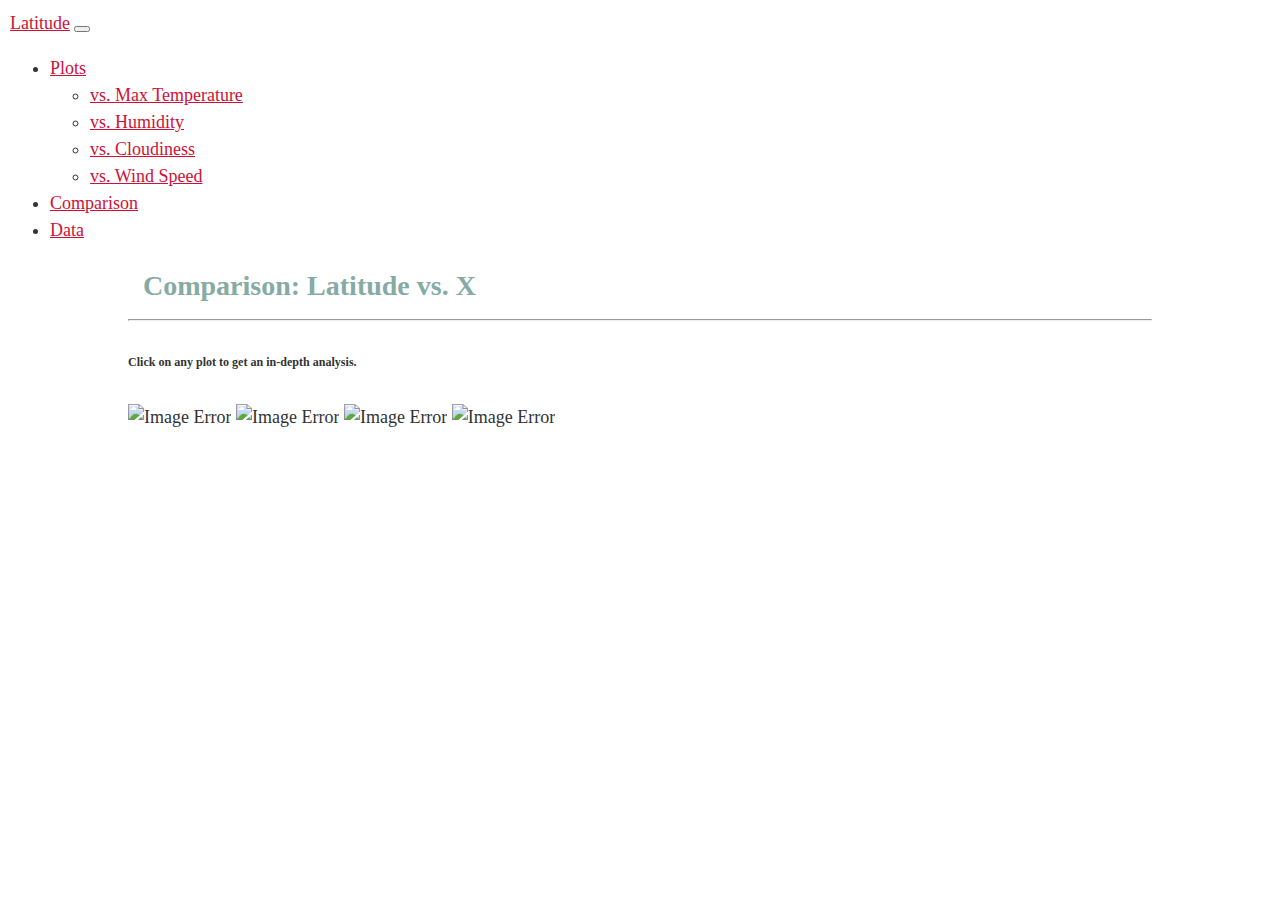
==== comparisons.html @ a563ba71 "1. pages created. 2. visualizations added. 3. menu bar added. 4. style.css updated" ====
<!DOCTYPE html>
<html lang="en-us">

<head>

  <meta charset="UTF-8">
  <title>Visualizations</title>

  <link href="https://cdn.jsdelivr.net/npm/bootstrap@5.0.1/dist/css/bootstrap.min.css" rel="stylesheet" integrity="sha384-+0n0xVW2eSR5OomGNYDnhzAbDsOXxcvSN1TPprVMTNDbiYZCxYbOOl7+AMvyTG2x" crossorigin="anonymous">
  <script src="https://cdn.jsdelivr.net/npm/bootstrap@5.0.1/dist/js/bootstrap.bundle.min.js" integrity="sha384-gtEjrD/SeCtmISkJkNUaaKMoLD0//ElJ19smozuHV6z3Iehds+3Ulb9Bn9Plx0x4" crossorigin="anonymous"></script>
  
  <link rel="stylesheet" type="text/css" href="style.css">

</head>

<body>
<header>
  <nav class="navbar navbar-expand-lg navbar-light bg-light">
    <div class="container-fluid">
    <a class="navbar-brand" href="index.html">Latitude</a>
    <button class="navbar-toggler" type="button" data-bs-toggle="collapse" data-bs-target="#navbarSupportedContent" aria-controls="navbarSupportedContent" aria-expanded="false" aria-label="Toggle navigation">
      <span class="navbar-toggler-icon"></span>
    </button>
      <div class="collapse navbar-collapse" id="navbarSupportedContent">
        <ul class="navbar-nav me-auto mb-2 mb-lg-0">
          <li class="nav-item dropdown">
            <a class="nav-link dropdown-toggle" href="#" id="navbarDropdown" role="button" data-bs-toggle="dropdown" aria-expanded="false">
              Plots
            </a>
            <ul class="dropdown-menu" aria-labelledby="navbarDropdown">
              <li><a class="dropdown-item" href="comparisons.html">vs. Max Temperature</a></li>
              <li><a class="dropdown-item" href="comparisons.html">vs. Humidity</a></li>
              <li><a class="dropdown-item" href="comparisons.html">vs. Cloudiness</a></li>
              <li><a class="dropdown-item" href="comparisons.html">vs. Wind Speed</a></li>
            </ul>
          </li>
          <li class="nav-item">
            <a class="nav-link" href="comparisons.html">Comparison</a>
          </li>
          <li class="nav-item">
            <a class="nav-link" href="data.html">Data</a>
          </li> 
        </ul>
      </div>
    </div>
  </nav>
</header>

  <div class="container">

    <!-- Row 1 -->
    <div class="row">
      <div class="col-lg-12">
        <h1>Comparison: Latitude vs. X</h1>
        <hr>
      </div>
    </div>

    <h6>Click on any plot to get an in-depth analysis.</h6>

    <!-- Row 2 -->
    <div class="row">
      <div class="col-md-4">
        <img id="Fig1-image" src="file:///Users/mehulparekh/Documents/Repos/Web-Design-Challenge/assets/Fig1.png" alt="Image Error">
      <!-- </div>
      <div class="col-lg-6 col-sm-3"> -->
        <img id="Fig1-image" src="file:///Users/mehulparekh/Documents/Repos/Web-Design-Challenge/assets/Fig2.png" alt="Image Error">
      <!-- </div>
      <div class="col-lg-6 col-sm-3"> -->
        <img id="Fig1-image" src="file:///Users/mehulparekh/Documents/Repos/Web-Design-Challenge/assets/Fig3.png" alt="Image Error">
      <!-- </div>
      <div class="col-lg-6 col-sm-3"> -->
        <img id="Fig1-image" src="file:///Users/mehulparekh/Documents/Repos/Web-Design-Challenge/assets/Fig4.png" alt="Image Error">
      </div>
    </div>
  </div>
</body>

</html>
---- style.css ----
/*
 First External CSS Stylesheet
 */

/* Styling for HTML elements */
body {
  padding: 5px;
  margin: 5px;
  font-family: Georgia, "Times New Roman", Times, serif;
  font-size: 18px;
  line-height: 150%;
  color: #333;
  background: #FFFFFF;
  text-align: left;

}

header {
  background: #FFFFFF;
}

h1 {
  padding: 10px 10px;
  margin: 5px;
  margin-bottom: 10px;
  font-size: 28px;
  color: #86aba5;
  text-align: left;
}

h2 {
  font-size: 24px;
}

a {
  color: #d21034;
}

/* Selecting elements by class */
.container {
  width: 1024px;
  margin: 0 auto;
}

/* Selecting elements by ID */
#main-bio,
#contact-info,
#bio-image {
  float: left;
}

#figure {
  position: static;
}

/*#bio-name {
  position: absolute;
  top: 150px;
  left: 30px;
}*/

/*#main-bio {
  width: 70%;
}

#contact-info {
  width: 30%;
}
*/
#Fig1-image {
  width: 550px;
  height: 400px;
  /*margin-right: 5px;*/
}
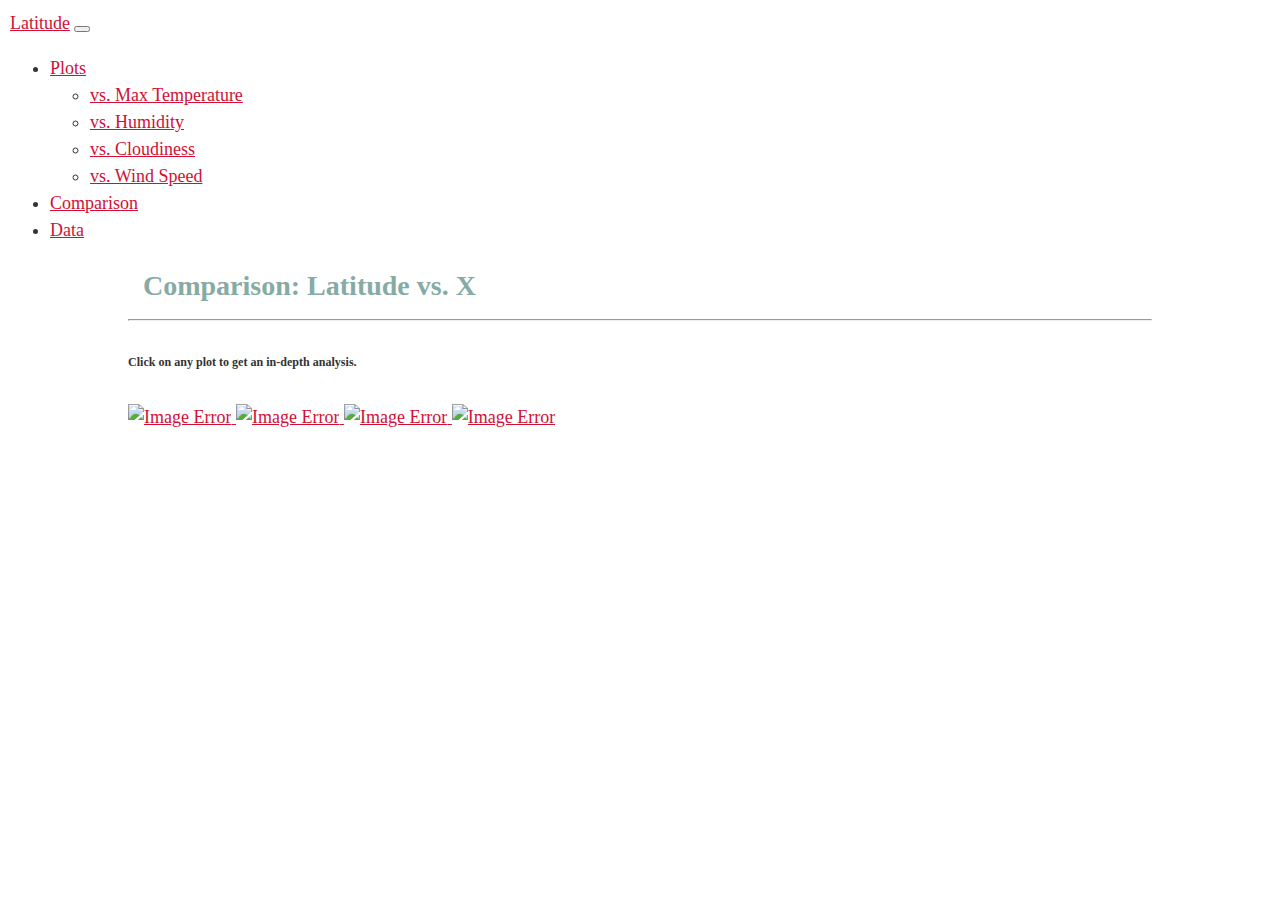
==== commit d160498e: "data page updated" ====
--- a/comparisons.html
+++ b/comparisons.html
@@ -61,16 +61,24 @@
     <!-- Row 2 -->
     <div class="row">
       <div class="col-md-4">
-        <img id="Fig1-image" src="file:///Users/mehulparekh/Documents/Repos/Web-Design-Challenge/assets/Fig1.png" alt="Image Error">
+        <a href="file:///Users/mehulparekh/Documents/Repos/Web-Design-Challenge/visualization1.html">
+          <img id="Fig1-image" src="file:///Users/mehulparekh/Documents/Repos/Web-Design-Challenge/assets/Fig1.png" alt="Image Error">
+        </a>
       <!-- </div>
       <div class="col-lg-6 col-sm-3"> -->
-        <img id="Fig1-image" src="file:///Users/mehulparekh/Documents/Repos/Web-Design-Challenge/assets/Fig2.png" alt="Image Error">
+        <a href="file:///Users/mehulparekh/Documents/Repos/Web-Design-Challenge/visualization2.html">
+          <img id="Fig1-image" src="file:///Users/mehulparekh/Documents/Repos/Web-Design-Challenge/assets/Fig2.png" alt="Image Error">
+        </a>
       <!-- </div>
       <div class="col-lg-6 col-sm-3"> -->
-        <img id="Fig1-image" src="file:///Users/mehulparekh/Documents/Repos/Web-Design-Challenge/assets/Fig3.png" alt="Image Error">
+        <a href="file:///Users/mehulparekh/Documents/Repos/Web-Design-Challenge/visualization3.html">
+          <img id="Fig1-image" src="file:///Users/mehulparekh/Documents/Repos/Web-Design-Challenge/assets/Fig3.png" alt="Image Error">
+        </a>
       <!-- </div>
       <div class="col-lg-6 col-sm-3"> -->
-        <img id="Fig1-image" src="file:///Users/mehulparekh/Documents/Repos/Web-Design-Challenge/assets/Fig4.png" alt="Image Error">
+        <a href="file:///Users/mehulparekh/Documents/Repos/Web-Design-Challenge/visualization4.html">
+          <img id="Fig1-image" src="file:///Users/mehulparekh/Documents/Repos/Web-Design-Challenge/assets/Fig4.png" alt="Image Error">
+        </a>
       </div>
     </div>
   </div>
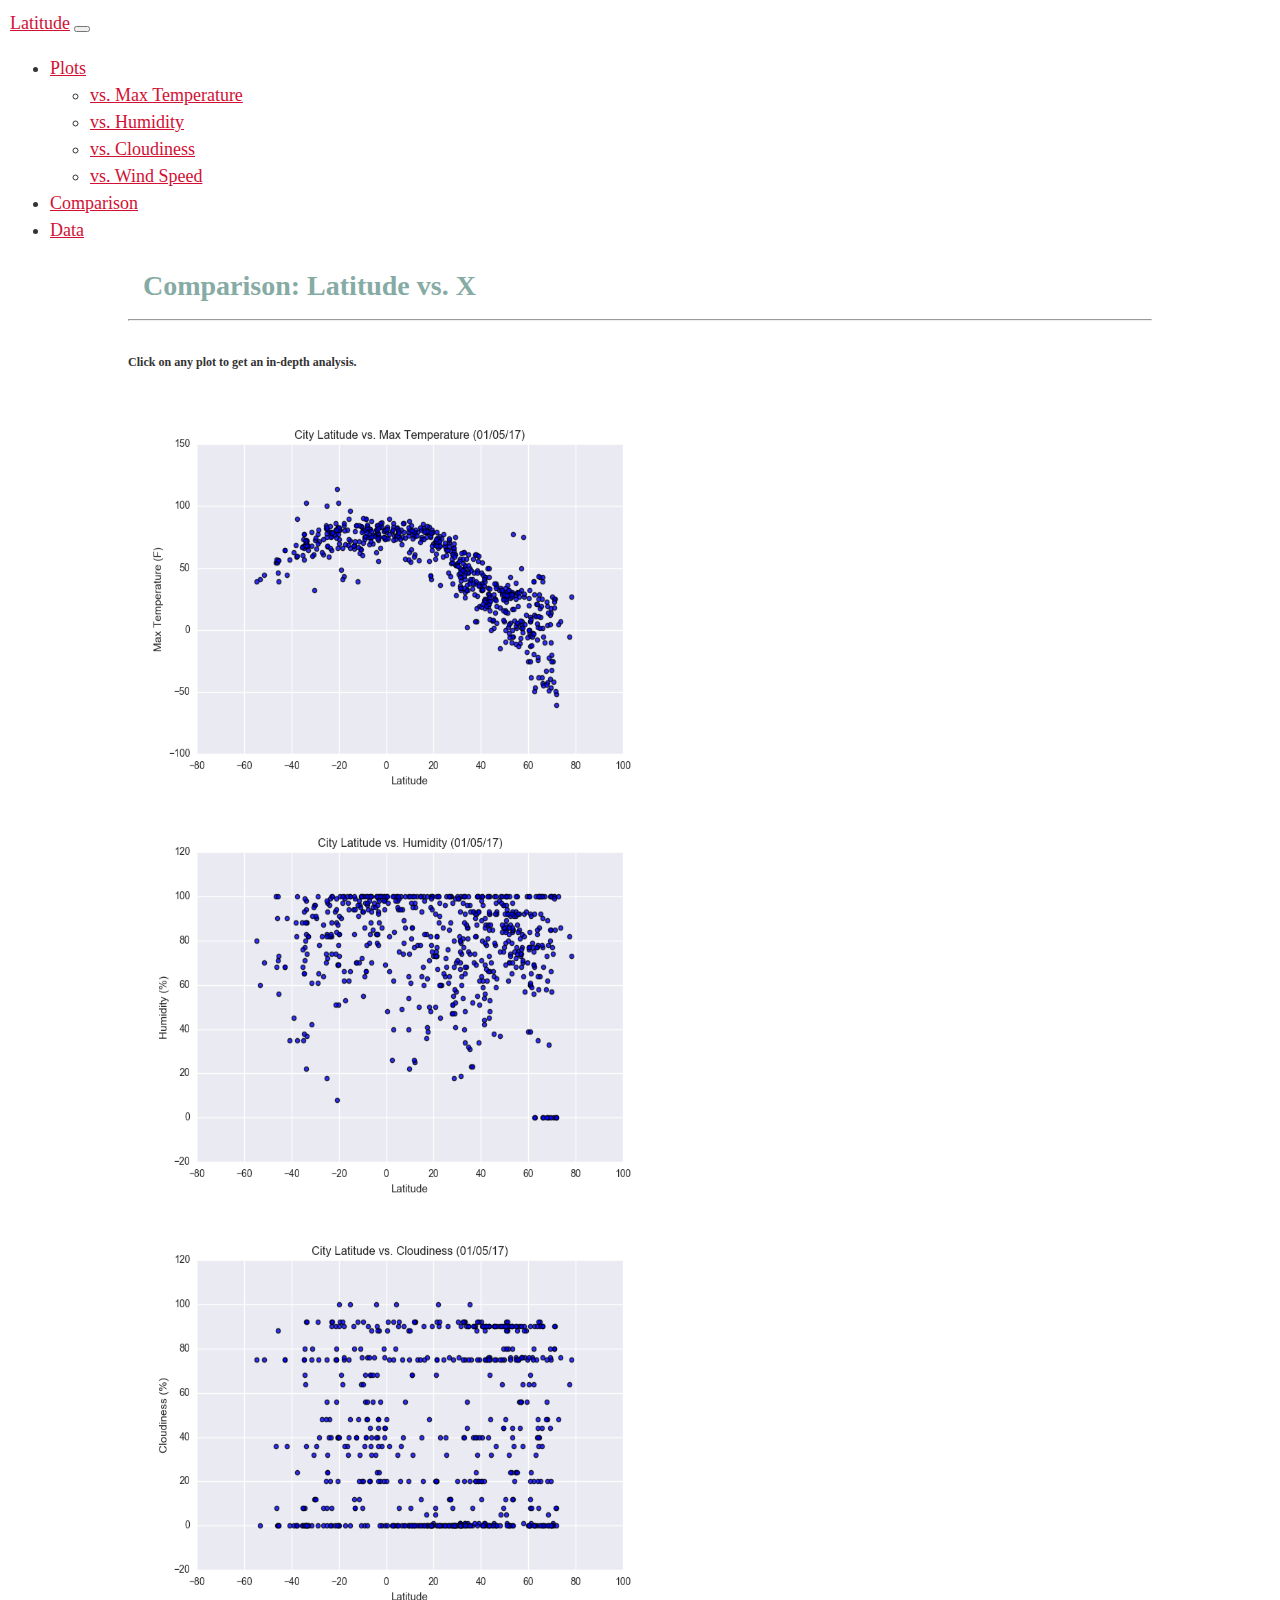
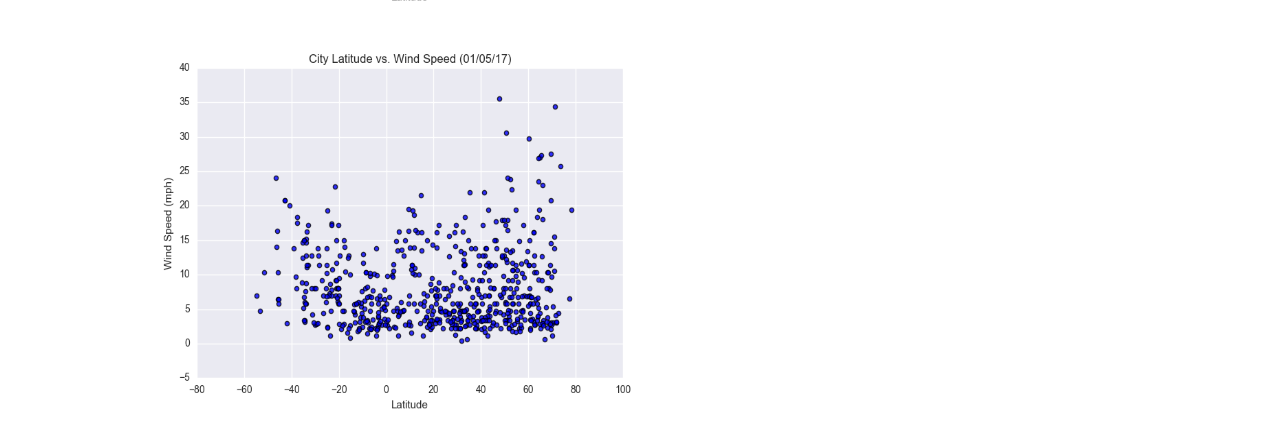
==== commit 55dc48c7: "visualizations updated with relative paths" ====
--- a/comparisons.html
+++ b/comparisons.html
@@ -62,22 +62,22 @@
     <div class="row">
       <div class="col-md-4">
         <a href="file:///Users/mehulparekh/Documents/Repos/Web-Design-Challenge/visualization1.html">
-          <img id="Fig1-image" src="file:///Users/mehulparekh/Documents/Repos/Web-Design-Challenge/assets/Fig1.png" alt="Image Error">
+          <img id="Fig1-image" src="assets/Fig1.png" alt="Image Error">
         </a>
       <!-- </div>
       <div class="col-lg-6 col-sm-3"> -->
         <a href="file:///Users/mehulparekh/Documents/Repos/Web-Design-Challenge/visualization2.html">
-          <img id="Fig1-image" src="file:///Users/mehulparekh/Documents/Repos/Web-Design-Challenge/assets/Fig2.png" alt="Image Error">
+          <img id="Fig1-image" src="assets/Fig2.png" alt="Image Error">
         </a>
       <!-- </div>
       <div class="col-lg-6 col-sm-3"> -->
         <a href="file:///Users/mehulparekh/Documents/Repos/Web-Design-Challenge/visualization3.html">
-          <img id="Fig1-image" src="file:///Users/mehulparekh/Documents/Repos/Web-Design-Challenge/assets/Fig3.png" alt="Image Error">
+          <img id="Fig1-image" src="assets/Fig3.png" alt="Image Error">
         </a>
       <!-- </div>
       <div class="col-lg-6 col-sm-3"> -->
         <a href="file:///Users/mehulparekh/Documents/Repos/Web-Design-Challenge/visualization4.html">
-          <img id="Fig1-image" src="file:///Users/mehulparekh/Documents/Repos/Web-Design-Challenge/assets/Fig4.png" alt="Image Error">
+          <img id="Fig1-image" src="assets/Fig4.png" alt="Image Error">
         </a>
       </div>
     </div>
